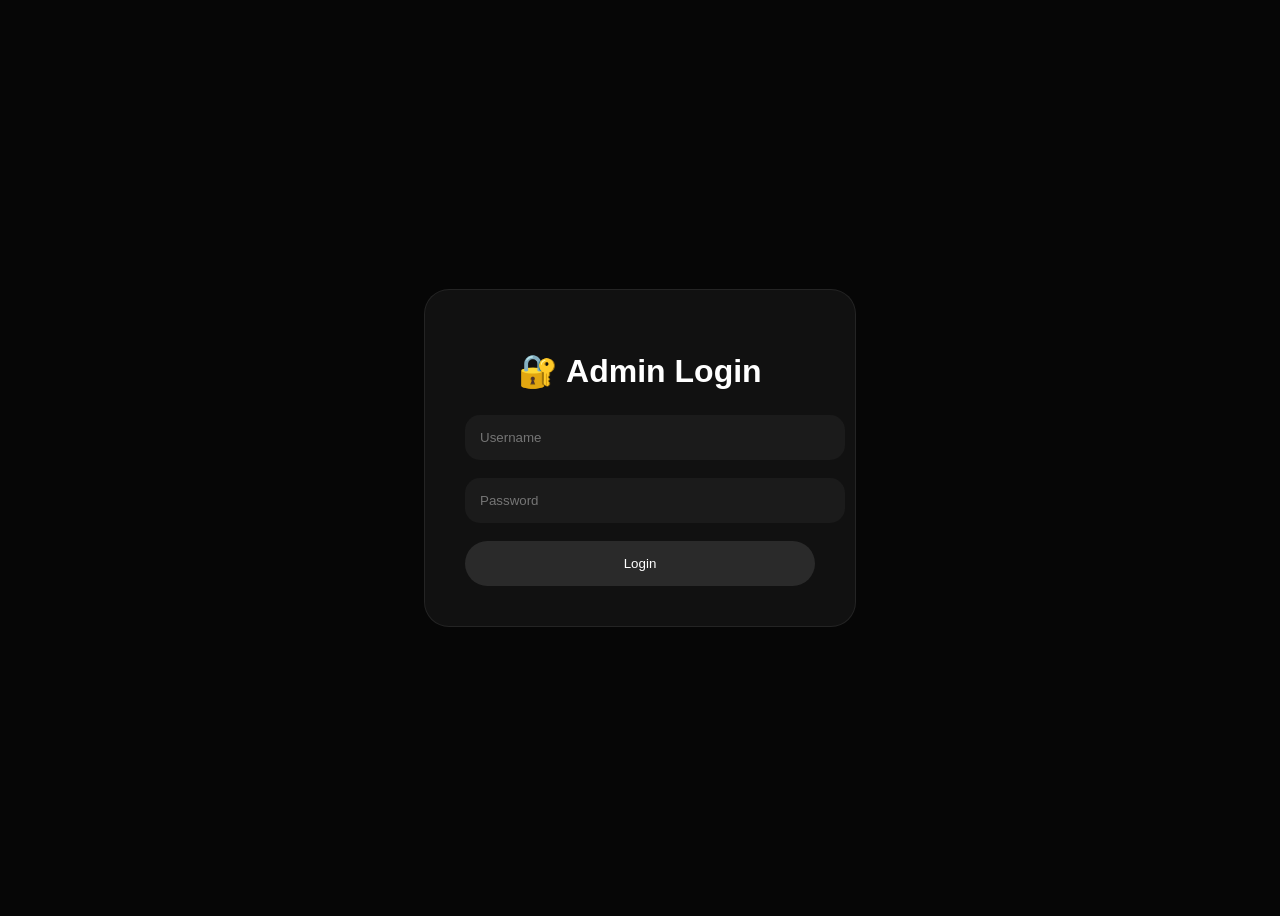
==== admin.html @ 93254832 "Add files via upload" ====
<!DOCTYPE html>
<html lang="en">
<head>
<meta charset="UTF-8">
<title>Noctisvora Admin Pro</title>

<style>

body{
    margin:0;
    background:#0b0b0f;
    color:#eaeaea;
    font-family:system-ui, Poppins, sans-serif;
    padding:25px;
}

/* TOP BAR */
h1{
    margin-bottom:10px;
    font-weight:600;
}

.stats{
    display:flex;
    gap:15px;
    margin:20px 0;
    flex-wrap:wrap;
}

.stat{
    background:#141420;
    padding:12px 18px;
    border-radius:14px;
    border:1px solid rgba(255,255,255,0.06);
    min-width:120px;
}

.stat span{
    font-size:20px;
    font-weight:bold;
    display:block;
    margin-top:5px;
}

/* SEARCH BAR */
.topbar{
    display:flex;
    gap:10px;
    flex-wrap:wrap;
    margin:15px 0 25px;
}

input, select{
    padding:10px 12px;
    border-radius:10px;
    border:none;
    outline:none;
    background:#1a1a24;
    color:white;
}

/* CARDS */
.card{
    background:linear-gradient(145deg,#141420,#101018);
    padding:18px;
    border-radius:16px;
    margin-bottom:15px;
    border:1px solid rgba(255,255,255,0.06);
}

.card h3{
    margin:0 0 5px;
}

small{
    color:#9aa0a6;
}

/* BUTTONS */
.btn{
    padding:7px 10px;
    margin-right:5px;
    border:none;
    border-radius:8px;
    cursor:pointer;
    font-size:12px;
}

.pending{ background:#6b6b6b; color:white; }
.progress{ background:#ff9f1c; color:black; }
.done{ background:#2ecc71; color:black; }
.delete{ background:#ff4d4d; color:white; }

.btn:hover{
    opacity:0.85;
}

.status{
    margin-top:8px;
    font-weight:600;
}

</style>

</head>

<body>

<h1>🚀 Noctisvora Admin Dashboard</h1>

<!-- STATS -->
<div class="stats">
    <div class="stat">Pending <span id="pendingCount">0</span></div>
    <div class="stat">In Progress <span id="progressCount">0</span></div>
    <div class="stat">Completed <span id="doneCount">0</span></div>
</div>

<!-- SEARCH -->
<div class="topbar">
    <input id="search" placeholder="Search name/email...">
    <select id="filter">
        <option value="All">All</option>
        <option value="Pending">Pending</option>
        <option value="In Progress">In Progress</option>
        <option value="Completed">Completed</option>
    </select>
</div>

<div id="container"></div>

<script>

if(localStorage.getItem("adminLoggedIn") !== "true"){
    window.location.href = "admin-login.html";
}

let dataStore = [];

async function loadData(){

    const res = await fetch("http://localhost:3000/requests");
    dataStore = await res.json();

    updateStats();
    render();
}

/* STATS FUNCTION */
function updateStats(){

    let pending = 0, progress = 0, done = 0;

    dataStore.forEach(i=>{
        if(i.status === "Pending") pending++;
        else if(i.status === "In Progress") progress++;
        else if(i.status === "Completed") done++;
    });

    document.getElementById("pendingCount").innerText = pending;
    document.getElementById("progressCount").innerText = progress;
    document.getElementById("doneCount").innerText = done;
}

/* RENDER */
function render(){

    const search = document.getElementById("search").value.toLowerCase();
    const filter = document.getElementById("filter").value;

    let filtered = dataStore.filter(item => {

        return (
            (item.name.toLowerCase().includes(search) ||
            item.email.toLowerCase().includes(search)) &&
            (filter === "All" || item.status === filter)
        );

    });

    const container = document.getElementById("container");
    container.innerHTML = "";

    filtered.forEach(item => {

        container.innerHTML += `
        <div class="card">

            <h3>${item.name}</h3>
            <small>${item.email}</small>

            <p><b>Budget:</b> ${item.budget}</p>
            <p><b>Project:</b> ${item.project}</p>

            <div class="status">Status: ${item.status}</div>

            <br>

            <button class="btn pending" onclick="update(${item.id},'Pending')">Pending</button>
            <button class="btn progress" onclick="update(${item.id},'In Progress')">Progress</button>
            <button class="btn done" onclick="update(${item.id},'Completed')">Done</button>
            <button class="btn delete" onclick="del(${item.id})">Delete</button>

        </div>
        `;

    });

}

/* UPDATE STATUS */
async function update(id,status){

    await fetch(`http://localhost:3000/requests/${id}`,{
        method:"PUT",
        headers:{"Content-Type":"application/json"},
        body:JSON.stringify({status})
    });

    loadData();

}

/* DELETE */
async function del(id){

    await fetch(`http://localhost:3000/requests/${id}`,{
        method:"DELETE"
    });

    loadData();

}

/* EVENTS */
document.getElementById("search").addEventListener("input",render);
document.getElementById("filter").addEventListener("change",render);

loadData();
setInterval(loadData,5000);

</script>

</body>
</html>
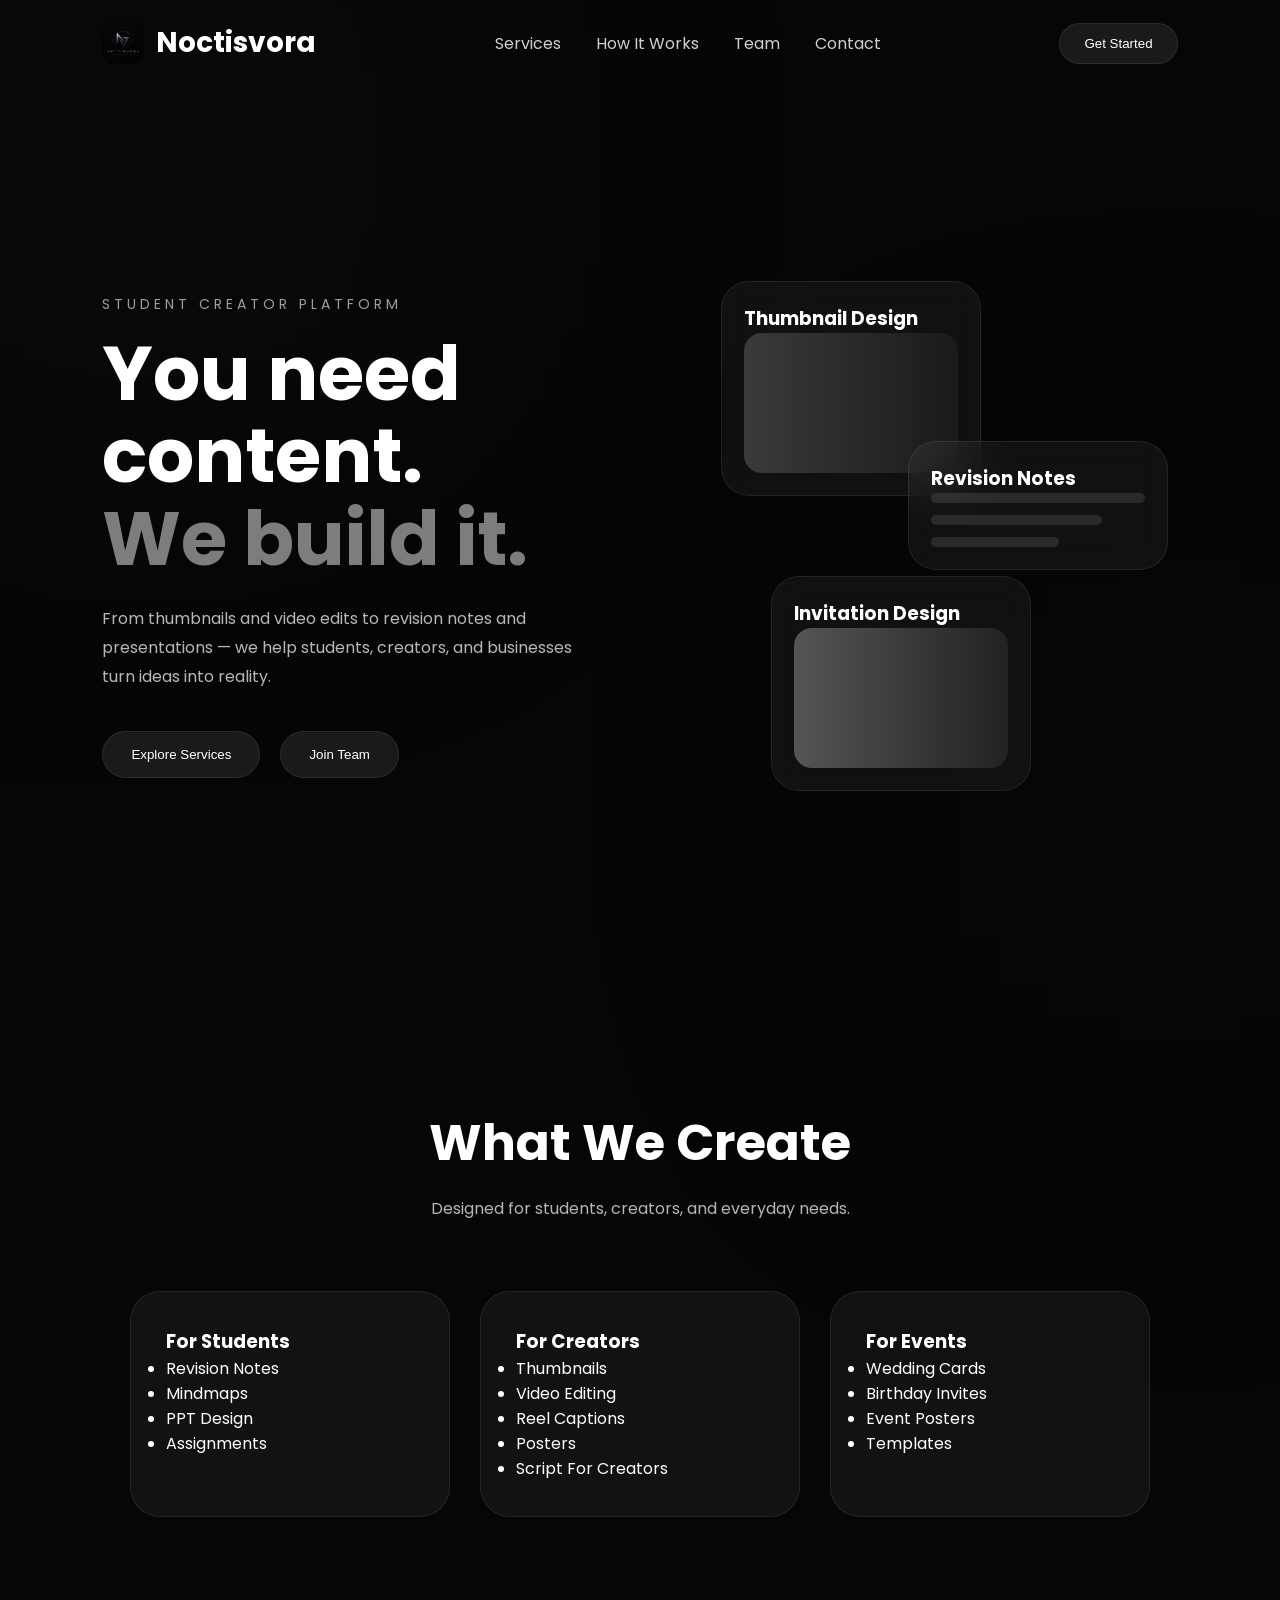
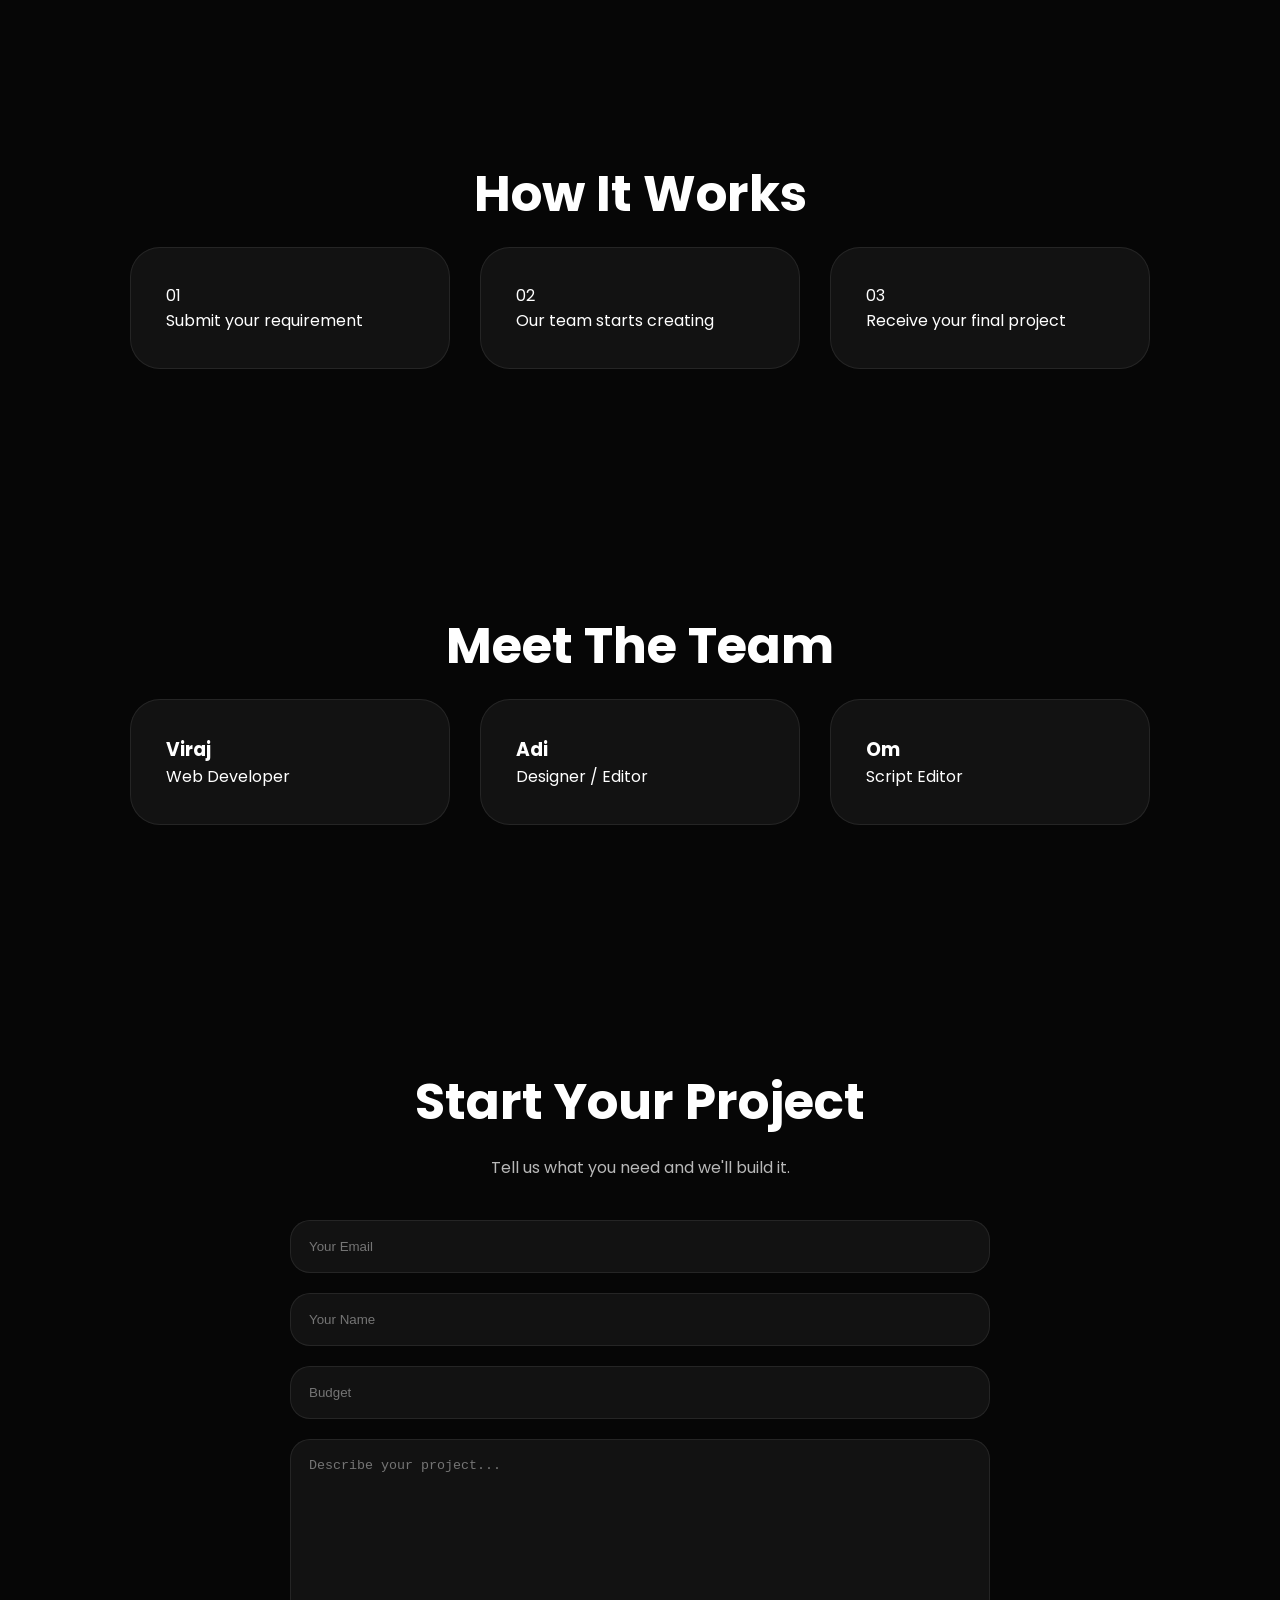
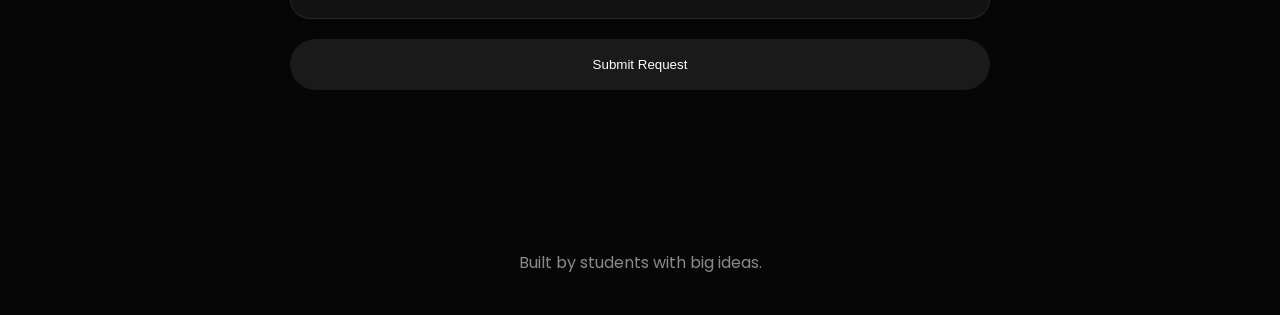
==== commit 781eb6d9: "admin.html" ====
--- a/admin.html
+++ b/admin.html
@@ -1,244 +1,269 @@
 <!DOCTYPE html>
 <html lang="en">
 <head>
-<meta charset="UTF-8">
-<title>Noctisvora Admin Pro</title>
-
-<style>
-
-body{
-    margin:0;
-    background:#0b0b0f;
-    color:#eaeaea;
-    font-family:system-ui, Poppins, sans-serif;
-    padding:25px;
-}
-
-/* TOP BAR */
-h1{
-    margin-bottom:10px;
-    font-weight:600;
-}
-
-.stats{
-    display:flex;
-    gap:15px;
-    margin:20px 0;
-    flex-wrap:wrap;
-}
-
-.stat{
-    background:#141420;
-    padding:12px 18px;
-    border-radius:14px;
-    border:1px solid rgba(255,255,255,0.06);
-    min-width:120px;
-}
-
-.stat span{
-    font-size:20px;
-    font-weight:bold;
-    display:block;
-    margin-top:5px;
-}
-
-/* SEARCH BAR */
-.topbar{
-    display:flex;
-    gap:10px;
-    flex-wrap:wrap;
-    margin:15px 0 25px;
-}
-
-input, select{
-    padding:10px 12px;
-    border-radius:10px;
-    border:none;
-    outline:none;
-    background:#1a1a24;
-    color:white;
-}
-
-/* CARDS */
-.card{
-    background:linear-gradient(145deg,#141420,#101018);
-    padding:18px;
-    border-radius:16px;
-    margin-bottom:15px;
-    border:1px solid rgba(255,255,255,0.06);
-}
-
-.card h3{
-    margin:0 0 5px;
-}
-
-small{
-    color:#9aa0a6;
-}
-
-/* BUTTONS */
-.btn{
-    padding:7px 10px;
-    margin-right:5px;
-    border:none;
-    border-radius:8px;
-    cursor:pointer;
-    font-size:12px;
-}
-
-.pending{ background:#6b6b6b; color:white; }
-.progress{ background:#ff9f1c; color:black; }
-.done{ background:#2ecc71; color:black; }
-.delete{ background:#ff4d4d; color:white; }
-
-.btn:hover{
-    opacity:0.85;
-}
-
-.status{
-    margin-top:8px;
-    font-weight:600;
-}
-
-</style>
-
+    <meta charset="UTF-8" />
+    <meta name="viewport" content="width=device-width, initial-scale=1.0" />
+    <title>zNoctisvora</title>
+
+    <link rel="stylesheet" href="style.css" />
+
+    <link href="https://fonts.googleapis.com/css2?family=Poppins:wght@300;400;500;600;700;800&display=swap" rel="stylesheet">
 </head>
 
 <body>
 
-<h1>🚀 Noctisvora Admin Dashboard</h1>
-
-<!-- STATS -->
-<div class="stats">
-    <div class="stat">Pending <span id="pendingCount">0</span></div>
-    <div class="stat">In Progress <span id="progressCount">0</span></div>
-    <div class="stat">Completed <span id="doneCount">0</span></div>
+    <!-- ================= NAVBAR ================= -->
+
+    <header class="navbar">
+<div class="logo">
+
+    <img src="logo.png" alt="Logo">
+
+    <span>Noctisvora</span>
+
 </div>
 
-<!-- SEARCH -->
-<div class="topbar">
-    <input id="search" placeholder="Search name/email...">
-    <select id="filter">
-        <option value="All">All</option>
-        <option value="Pending">Pending</option>
-        <option value="In Progress">In Progress</option>
-        <option value="Completed">Completed</option>
-    </select>
-</div>
-
-<div id="container"></div>
-
-<script>
-
-if(localStorage.getItem("adminLoggedIn") !== "true"){
-    window.location.href = "admin-login.html";
-}
-
-let dataStore = [];
-
-async function loadData(){
-
-    const res = await fetch("http://localhost:3000/requests");
-    dataStore = await res.json();
-
-    updateStats();
-    render();
-}
-
-/* STATS FUNCTION */
-function updateStats(){
-
-    let pending = 0, progress = 0, done = 0;
-
-    dataStore.forEach(i=>{
-        if(i.status === "Pending") pending++;
-        else if(i.status === "In Progress") progress++;
-        else if(i.status === "Completed") done++;
-    });
-
-    document.getElementById("pendingCount").innerText = pending;
-    document.getElementById("progressCount").innerText = progress;
-    document.getElementById("doneCount").innerText = done;
-}
-
-/* RENDER */
-function render(){
-
-    const search = document.getElementById("search").value.toLowerCase();
-    const filter = document.getElementById("filter").value;
-
-    let filtered = dataStore.filter(item => {
-
-        return (
-            (item.name.toLowerCase().includes(search) ||
-            item.email.toLowerCase().includes(search)) &&
-            (filter === "All" || item.status === filter)
-        );
-
-    });
-
-    const container = document.getElementById("container");
-    container.innerHTML = "";
-
-    filtered.forEach(item => {
-
-        container.innerHTML += `
-        <div class="card">
-
-            <h3>${item.name}</h3>
-            <small>${item.email}</small>
-
-            <p><b>Budget:</b> ${item.budget}</p>
-            <p><b>Project:</b> ${item.project}</p>
-
-            <div class="status">Status: ${item.status}</div>
-
-            <br>
-
-            <button class="btn pending" onclick="update(${item.id},'Pending')">Pending</button>
-            <button class="btn progress" onclick="update(${item.id},'In Progress')">Progress</button>
-            <button class="btn done" onclick="update(${item.id},'Completed')">Done</button>
-            <button class="btn delete" onclick="del(${item.id})">Delete</button>
-
-        </div>
-        `;
-
-    });
-
-}
-
-/* UPDATE STATUS */
-async function update(id,status){
-
-    await fetch(`http://localhost:3000/requests/${id}`,{
-        method:"PUT",
-        headers:{"Content-Type":"application/json"},
-        body:JSON.stringify({status})
-    });
-
-    loadData();
-
-}
-
-/* DELETE */
-async function del(id){
-
-    await fetch(`http://localhost:3000/requests/${id}`,{
-        method:"DELETE"
-    });
-
-    loadData();
-
-}
-
-/* EVENTS */
-document.getElementById("search").addEventListener("input",render);
-document.getElementById("filter").addEventListener("change",render);
-
-loadData();
-setInterval(loadData,5000);
-
-</script>
+       <nav>
+    <ul class="nav-links">
+
+        <li><a href="#services">Services</a></li>
+
+        <li><a href="#works">How It Works</a></li>
+
+        <li><a href="#team">Team</a></li>
+
+        <li><a href="#contact">Contact</a></li>
+
+    </ul>
+</nav>
+
+        <button class="nav-btn" id="getStartedBtn">
+            Get Started
+        </button>
+
+    </header>
+
+
+    <!-- ================= HERO ================= -->
+
+    <section class="hero">
+
+        <div class="hero-text hidden">
+
+            <p class="small-heading">
+                STUDENT CREATOR PLATFORM
+            </p>
+
+            <h1>
+                You need content. <br>
+                <span>We build it.</span>
+            </h1>
+
+            <p class="hero-description">
+                From thumbnails and video edits to revision notes and presentations —
+                we help students, creators, and businesses turn ideas into reality.
+            </p>
+
+            <div class="hero-buttons">
+
+                <button class="primary-btn" id="exploreBtn">
+                    Explore Services
+                </button>
+
+                <button class="secondary-btn" id="joinBtn">
+                    Join Team
+                </button>
+
+            </div>
+
+        </div>
+
+
+        <!-- ================= HERO CARDS ================= -->
+
+        <div class="hero-cards">
+
+            <div class="card card1 hidden">
+                <h3>Thumbnail Design</h3>
+                <div class="dummy-box"></div>
+            </div>
+
+            <div class="card card2 hidden">
+                <h3>Revision Notes</h3>
+
+                <div class="lines">
+                    <div></div>
+                    <div></div>
+                    <div></div>
+                </div>
+            </div>
+
+            <div class="card card3 hidden">
+                <h3>Invitation Design</h3>
+                <div class="dummy-box second"></div>
+            </div>
+
+        </div>
+
+    </section>
+
+
+    <!-- ================= SERVICES ================= -->
+
+    <section class="services" id="services">
+
+        <h2 class="hidden">What We Create</h2>
+
+        <p class="section-description hidden">
+            Designed for students, creators, and everyday needs.
+        </p>
+
+        <div class="service-container">
+
+            <div class="service-card hidden">
+
+                <h3>For Students</h3>
+
+                <ul>
+                    <li>Revision Notes</li>
+                    <li>Mindmaps</li>
+                    <li>PPT Design</li>
+                    <li>Assignments</li>
+                </ul>
+
+            </div>
+
+
+            <div class="service-card hidden">
+
+                <h3>For Creators</h3>
+
+                <ul>
+                    <li>Thumbnails</li>
+                    <li>Video Editing</li>
+                    <li>Reel Captions</li>
+                    <li>Posters</li>
+                    <li>Script For Creators</li>
+                </ul>
+
+            </div>
+
+
+            <div class="service-card hidden">
+
+                <h3>For Events</h3>
+
+                <ul>
+                    <li>Wedding Cards</li>
+                    <li>Birthday Invites</li>
+                    <li>Event Posters</li>
+                    <li>Templates</li>
+                </ul>
+
+            </div>
+
+        </div>
+
+    </section>
+
+
+    <!-- ================= HOW IT WORKS ================= -->
+
+    <section class="works" id="works">
+
+        <h2 class="hidden">How It Works</h2>
+
+        <div class="work-container">
+
+            <div class="work-card hidden">
+                <span>01</span>
+                <p>Submit your requirement</p>
+            </div>
+
+            <div class="work-card hidden">
+                <span>02</span>
+                <p>Our team starts creating</p>
+            </div>
+
+            <div class="work-card hidden">
+                <span>03</span>
+                <p>Receive your final project</p>
+            </div>
+
+        </div>
+
+    </section>
+
+
+    <!-- ================= TEAM ================= -->
+
+    <section class="team" id="team">
+
+        <h2 class="hidden">Meet The Team</h2>
+
+        <div class="team-container">
+
+            <div class="team-card hidden">
+                <h3>Viraj</h3>
+                <p>Web Developer</p>
+            </div>
+
+            <div class="team-card hidden">
+                <h3>Adi</h3>
+                <p>Designer / Editor</p>
+            </div>
+
+            <div class="team-card hidden">
+                <h3>Om</h3>
+                <p>Script Editor</p>
+            </div>
+
+        </div>
+
+    </section>
+
+
+    <!-- ================= CONTACT ================= -->
+
+    <section class="contact" id="contact">
+
+        <h2 class="hidden">Start Your Project</h2>
+
+        <p class="hidden">
+            Tell us what you need and we'll build it.
+        </p>
+
+        <form class="hidden">
+            <input type="email" id="email" placeholder="Your Email" required>
+
+           <input type="text" id="name" placeholder="Your Name" required>
+
+          <input type="text" id="budget" placeholder="Budget">
+
+
+          <textarea id="project" placeholder="Describe your project..." required></textarea>
+
+            <button type="submit">
+                Submit Request
+            </button>
+
+        </form>
+
+    </section>
+
+
+    <!-- ================= FOOTER ================= -->
+
+    <footer class="hidden">
+
+        <p>
+            Built by students with big ideas.
+        </p>
+
+    </footer>
+
+
+    <script src="script.js"></script>
 
 </body>
-</html>+</html>
--- a/style.css
+++ b/style.css
@@ -0,0 +1,415 @@
+*{
+    margin:0;
+    padding:0;
+    box-sizing:border-box;
+}
+
+html{
+    scroll-behavior:smooth;
+}
+
+body{
+    font-family:'Poppins',sans-serif;
+    background:#060606;
+    color:white;
+    overflow-x:hidden;
+}
+
+
+/* ================= BACKGROUND ================= */
+
+body::before{
+    content:"";
+    position:fixed;
+    width:500px;
+    height:500px;
+    background:#2a2a2a;
+    filter:blur(180px);
+    top:-100px;
+    left:-100px;
+    opacity:0.18;
+    z-index:-1;
+}
+
+body::after{
+    content:"";
+    position:fixed;
+    width:400px;
+    height:400px;
+    background:#111111;
+    filter:blur(180px);
+    bottom:-100px;
+    right:-100px;
+    opacity:0.2;
+    z-index:-1;
+}
+
+
+/* ================= NAVBAR ================= */
+
+.navbar{
+    width:100%;
+    padding:22px 8%;
+    display:flex;
+    justify-content:space-between;
+    align-items:center;
+}
+
+.logo{
+    display:flex;
+    align-items:center;
+    gap:12px;
+    font-size:28px;
+    font-weight:700;
+    color:white;
+}
+
+.logo img{
+    width:42px;
+    height:42px;
+    object-fit:cover;
+    border-radius:10px;
+}
+
+
+/* NAV LINKS */
+
+.nav-links{
+    display:flex;
+    gap:35px;
+    list-style:none;
+}
+
+.nav-links li{
+    list-style:none;
+}
+
+.nav-links a{
+    text-decoration:none;
+    color:#d0d0d0;
+    transition:0.3s;
+}
+
+.nav-links a:hover{
+    color:white;
+}
+
+
+/* BUTTON */
+
+.nav-btn{
+    padding:12px 24px;
+    border:none;
+    border-radius:50px;
+    background:#1a1a1a;
+    color:white;
+    border:1px solid rgba(255,255,255,0.08);
+    cursor:pointer;
+    transition:0.3s;
+}
+
+.nav-btn:hover{
+    background:#2a2a2a;
+    transform:translateY(-2px);
+}
+
+
+/* ================= HERO ================= */
+
+.hero{
+    min-height:100vh;
+    padding:80px 8%;
+    display:flex;
+    justify-content:space-between;
+    align-items:center;
+    gap:60px;
+}
+
+.hero-text{
+    width:55%;
+}
+
+.small-heading{
+    color:#9e9e9e;
+    letter-spacing:4px;
+    margin-bottom:18px;
+    font-size:14px;
+}
+
+.hero h1{
+    font-size:75px;
+    line-height:1.1;
+    margin-bottom:25px;
+}
+
+.hero h1 span{
+    color:#7d7d7d;
+}
+
+.hero-description{
+    color:#b8b8b8;
+    line-height:1.8;
+    width:90%;
+    margin-bottom:40px;
+}
+
+.hero-buttons{
+    display:flex;
+    gap:20px;
+}
+
+
+/* BUTTONS */
+
+.primary-btn,
+.secondary-btn{
+    padding:15px 28px;
+    border-radius:50px;
+    border:none;
+    background:#1a1a1a;
+    color:white;
+    cursor:pointer;
+    transition:0.3s;
+    border:1px solid rgba(255,255,255,0.08);
+}
+
+.primary-btn:hover,
+.secondary-btn:hover{
+    transform:translateY(-4px);
+    background:#2a2a2a;
+}
+
+
+/* ================= HERO CARDS ================= */
+
+.hero-cards{
+    width:45%;
+    position:relative;
+    height:550px;
+}
+
+.card{
+    position:absolute;
+    width:260px;
+    padding:22px;
+    border-radius:28px;
+    background:rgba(255,255,255,0.05);
+    border:1px solid rgba(255,255,255,0.08);
+    backdrop-filter:blur(18px);
+    transition:0.4s;
+}
+
+.card:hover{
+    transform:translateY(-10px);
+}
+
+.card1{ top:20px; left:0; }
+.card2{ top:180px; right:10px; }
+.card3{ bottom:20px; left:50px; }
+
+.dummy-box{
+    width:100%;
+    height:140px;
+    border-radius:18px;
+    background:linear-gradient(to right,#3a3a3a,#1a1a1a);
+}
+
+.second{
+    background:linear-gradient(to right,#555,#222);
+}
+
+
+/* IMPORTANT FIX FOR REVISION NOTES */
+
+.lines{
+    width:100%;
+    display:flex;
+    flex-direction:column;
+    gap:12px;
+}
+
+.lines div{
+    height:10px;
+    border-radius:20px;
+    background:rgba(255,255,255,0.1);
+}
+
+.lines div:nth-child(2){
+    width:80%;
+}
+
+.lines div:nth-child(3){
+    width:60%;
+}
+
+
+/* ================= SECTIONS ================= */
+
+section{
+    padding:120px 8%;
+}
+
+section h2{
+    font-size:50px;
+    text-align:center;
+    margin-bottom:15px;
+}
+
+.section-description{
+    text-align:center;
+    color:#b6b6b6;
+    margin-bottom:70px;
+}
+
+
+/* ================= CARDS ================= */
+
+.service-container,
+.work-container,
+.team-container{
+    display:flex;
+    justify-content:center;
+    gap:30px;
+    flex-wrap:wrap;
+}
+
+.service-card,
+.work-card,
+.team-card{
+    width:320px;
+    padding:35px;
+    border-radius:30px;
+    background:rgba(255,255,255,0.05);
+    border:1px solid rgba(255,255,255,0.08);
+    transition:0.3s;
+}
+
+.service-card:hover,
+.work-card:hover,
+.team-card:hover{
+    transform:translateY(-10px);
+}
+
+
+/* ================= CONTACT ================= */
+
+.contact{
+    text-align:center;
+}
+
+.contact p{
+    color:#b8b8b8;
+    margin-bottom:40px;
+}
+
+form{
+    max-width:700px;
+    margin:auto;
+    display:flex;
+    flex-direction:column;
+    gap:20px;
+}
+
+input,
+textarea{
+    padding:18px;
+    border-radius:20px;
+    border:1px solid rgba(255,255,255,0.08);
+    background:rgba(255,255,255,0.05);
+    color:white;
+    outline:none;
+}
+
+textarea{
+    height:180px;
+    resize:none;
+}
+
+
+/* BUTTON */
+
+form button{
+    padding:18px;
+    border:none;
+    border-radius:50px;
+    background:#1a1a1a;
+    color:white;
+    cursor:pointer;
+    transition:0.3s;
+}
+
+form button:hover{
+    background:#2a2a2a;
+    transform:translateY(-3px);
+}
+
+
+/* ================= FOOTER ================= */
+
+footer{
+    padding:40px;
+    text-align:center;
+    color:#8a8a8a;
+}
+
+
+/* ================= RESPONSIVE ================= */
+
+@media(max-width:1100px){
+    .hero{
+        flex-direction:column;
+    }
+
+    .hero-text,
+    .hero-cards{
+        width:100%;
+    }
+
+    .hero h1{
+        font-size:58px;
+    }
+
+    .hero-cards{
+        height:700px;
+    }
+}
+
+@media(max-width:768px){
+
+    .navbar{
+        flex-direction:column;
+        gap:20px;
+    }
+
+    .nav-links{
+        gap:18px;
+        flex-wrap:wrap;
+        justify-content:center;
+    }
+
+    .hero h1{
+        font-size:45px;
+    }
+
+    .hero-buttons{
+        flex-direction:column;
+    }
+
+    .card{
+        width:220px;
+    }
+
+    section h2{
+        font-size:38px;
+    }
+}
+.hidden{
+    opacity:0;
+    transform:translateY(50px);
+    transition:all 0.8s ease;
+}
+
+.show{
+    opacity:1;
+    transform:translateY(0);
+}
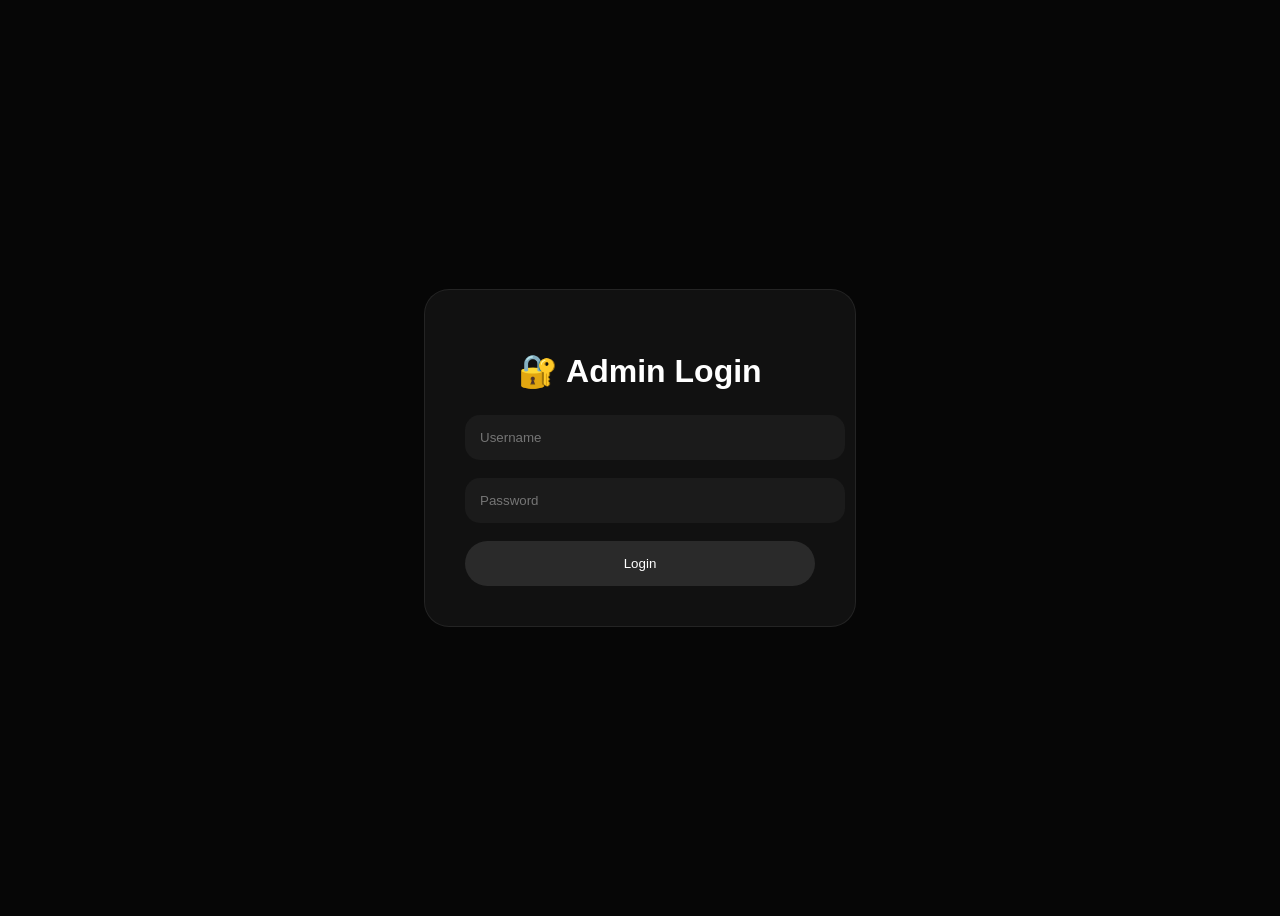
==== commit b649668f: "admin.html" ====
--- a/admin.html
+++ b/admin.html
@@ -1,269 +1,256 @@
 <!DOCTYPE html>
 <html lang="en">
 <head>
-    <meta charset="UTF-8" />
-    <meta name="viewport" content="width=device-width, initial-scale=1.0" />
-    <title>zNoctisvora</title>
-
-    <link rel="stylesheet" href="style.css" />
-
-    <link href="https://fonts.googleapis.com/css2?family=Poppins:wght@300;400;500;600;700;800&display=swap" rel="stylesheet">
+<meta charset="UTF-8">
+<title>Noctisvora Admin Pro</title>
+
+<style>
+
+body{
+    margin:0;
+    background:#0b0b0f;
+    color:#eaeaea;
+    font-family:system-ui, Poppins, sans-serif;
+    padding:25px;
+}
+
+/* TOP BAR */
+h1{
+    margin-bottom:10px;
+    font-weight:600;
+}
+
+.stats{
+    display:flex;
+    gap:15px;
+    margin:20px 0;
+    flex-wrap:wrap;
+}
+
+.stat{
+    background:#141420;
+    padding:12px 18px;
+    border-radius:14px;
+    border:1px solid rgba(255,255,255,0.06);
+    min-width:120px;
+}
+
+.stat span{
+    font-size:20px;
+    font-weight:bold;
+    display:block;
+    margin-top:5px;
+}
+
+/* SEARCH BAR */
+.topbar{
+    display:flex;
+    gap:10px;
+    flex-wrap:wrap;
+    margin:15px 0 25px;
+}
+
+input, select{
+    padding:10px 12px;
+    border-radius:10px;
+    border:none;
+    outline:none;
+    background:#1a1a24;
+    color:white;
+}
+
+/* CARDS */
+.card{
+    background:linear-gradient(145deg,#141420,#101018);
+    padding:18px;
+    border-radius:16px;
+    margin-bottom:15px;
+    border:1px solid rgba(255,255,255,0.06);
+}
+
+.card h3{
+    margin:0 0 5px;
+}
+
+small{
+    color:#9aa0a6;
+}
+
+/* BUTTONS */
+.btn{
+    padding:7px 10px;
+    margin-right:5px;
+    border:none;
+    border-radius:8px;
+    cursor:pointer;
+    font-size:12px;
+}
+
+.pending{ background:#6b6b6b; color:white; }
+.progress{ background:#ff9f1c; color:black; }
+.done{ background:#2ecc71; color:black; }
+.delete{ background:#ff4d4d; color:white; }
+
+.btn:hover{
+    opacity:0.85;
+}
+
+.status{
+    margin-top:8px;
+    font-weight:600;
+}
+
+</style>
+
 </head>
 
 <body>
 
-    <!-- ================= NAVBAR ================= -->
-
-    <header class="navbar">
-<div class="logo">
-
-    <img src="logo.png" alt="Logo">
-
-    <span>Noctisvora</span>
-
+<h1>🚀 Noctisvora Admin Dashboard</h1>
+
+<!-- STATS -->
+<div class="stats">
+    <div class="stat">Pending <span id="pendingCount">0</span></div>
+    <div class="stat">In Progress <span id="progressCount">0</span></div>
+    <div class="stat">Completed <span id="doneCount">0</span></div>
 </div>
 
-       <nav>
-    <ul class="nav-links">
-
-        <li><a href="#services">Services</a></li>
-
-        <li><a href="#works">How It Works</a></li>
-
-        <li><a href="#team">Team</a></li>
-
-        <li><a href="#contact">Contact</a></li>
-
-    </ul>
-</nav>
-
-        <button class="nav-btn" id="getStartedBtn">
-            Get Started
-        </button>
-
-    </header>
-
-
-    <!-- ================= HERO ================= -->
-
-    <section class="hero">
-
-        <div class="hero-text hidden">
-
-            <p class="small-heading">
-                STUDENT CREATOR PLATFORM
-            </p>
-
-            <h1>
-                You need content. <br>
-                <span>We build it.</span>
-            </h1>
-
-            <p class="hero-description">
-                From thumbnails and video edits to revision notes and presentations —
-                we help students, creators, and businesses turn ideas into reality.
-            </p>
-
-            <div class="hero-buttons">
-
-                <button class="primary-btn" id="exploreBtn">
-                    Explore Services
-                </button>
-
-                <button class="secondary-btn" id="joinBtn">
-                    Join Team
-                </button>
-
-            </div>
+<!-- SEARCH -->
+<div class="topbar">
+    <input id="search" placeholder="Search name/email...">
+    <select id="filter">
+        <option value="All">All</option>
+        <option value="Pending">Pending</option>
+        <option value="In Progress">In Progress</option>
+        <option value="Completed">Completed</option>
+    </select>
+</div>
+
+<div id="container"></div>
+
+<script>
+
+if (localStorage.getItem("adminLoggedIn") !== "true") {
+    window.location.href = "admin-login.html";
+}
+
+const BASE_URL = "https://noctisvora.onrender.com";
+
+let dataStore = [];
+
+/* ================= LOAD ================= */
+
+async function loadData() {
+    try {
+        const res = await fetch(`${BASE_URL}/requests`);
+        dataStore = await res.json();
+
+        updateStats();
+        render();
+
+    } catch (err) {
+        console.log("Fetch Error:", err);
+    }
+}
+
+/* ================= STATS ================= */
+
+function updateStats() {
+
+    let pending = 0, progress = 0, done = 0;
+
+    dataStore.forEach(i => {
+
+        const status = i.status || "Pending";
+
+        if (status === "Pending") pending++;
+        else if (status === "In Progress") progress++;
+        else if (status === "Completed") done++;
+
+    });
+
+    document.getElementById("pendingCount").innerText = pending;
+    document.getElementById("progressCount").innerText = progress;
+    document.getElementById("doneCount").innerText = done;
+}
+
+/* ================= RENDER ================= */
+
+function render() {
+
+    const search = document.getElementById("search").value.toLowerCase();
+    const filter = document.getElementById("filter").value;
+
+    let filtered = dataStore.filter(item => {
+
+        const status = item.status || "Pending";
+
+        return (
+            (item.name?.toLowerCase().includes(search) ||
+             item.email?.toLowerCase().includes(search)) &&
+            (filter === "All" || status === filter)
+        );
+
+    });
+
+    const container = document.getElementById("container");
+    container.innerHTML = "";
+
+    filtered.forEach(item => {
+
+        container.innerHTML += `
+        <div class="card">
+
+            <h3>${item.name}</h3>
+            <small>${item.email}</small>
+
+            <p><b>Budget:</b> ${item.budget}</p>
+            <p><b>Project:</b> ${item.project}</p>
+
+            <div class="status">Status: ${item.status || "Pending"}</div>
+
+            <br>
+
+            <button class="btn pending" onclick="updateStatus(${item.id},'Pending')">Pending</button>
+            <button class="btn progress" onclick="updateStatus(${item.id},'In Progress')">Progress</button>
+            <button class="btn done" onclick="updateStatus(${item.id},'Completed')">Done</button>
+            <button class="btn delete" onclick="deleteReq(${item.id})">Delete</button>
 
         </div>
-
-
-        <!-- ================= HERO CARDS ================= -->
-
-        <div class="hero-cards">
-
-            <div class="card card1 hidden">
-                <h3>Thumbnail Design</h3>
-                <div class="dummy-box"></div>
-            </div>
-
-            <div class="card card2 hidden">
-                <h3>Revision Notes</h3>
-
-                <div class="lines">
-                    <div></div>
-                    <div></div>
-                    <div></div>
-                </div>
-            </div>
-
-            <div class="card card3 hidden">
-                <h3>Invitation Design</h3>
-                <div class="dummy-box second"></div>
-            </div>
-
-        </div>
-
-    </section>
-
-
-    <!-- ================= SERVICES ================= -->
-
-    <section class="services" id="services">
-
-        <h2 class="hidden">What We Create</h2>
-
-        <p class="section-description hidden">
-            Designed for students, creators, and everyday needs.
-        </p>
-
-        <div class="service-container">
-
-            <div class="service-card hidden">
-
-                <h3>For Students</h3>
-
-                <ul>
-                    <li>Revision Notes</li>
-                    <li>Mindmaps</li>
-                    <li>PPT Design</li>
-                    <li>Assignments</li>
-                </ul>
-
-            </div>
-
-
-            <div class="service-card hidden">
-
-                <h3>For Creators</h3>
-
-                <ul>
-                    <li>Thumbnails</li>
-                    <li>Video Editing</li>
-                    <li>Reel Captions</li>
-                    <li>Posters</li>
-                    <li>Script For Creators</li>
-                </ul>
-
-            </div>
-
-
-            <div class="service-card hidden">
-
-                <h3>For Events</h3>
-
-                <ul>
-                    <li>Wedding Cards</li>
-                    <li>Birthday Invites</li>
-                    <li>Event Posters</li>
-                    <li>Templates</li>
-                </ul>
-
-            </div>
-
-        </div>
-
-    </section>
-
-
-    <!-- ================= HOW IT WORKS ================= -->
-
-    <section class="works" id="works">
-
-        <h2 class="hidden">How It Works</h2>
-
-        <div class="work-container">
-
-            <div class="work-card hidden">
-                <span>01</span>
-                <p>Submit your requirement</p>
-            </div>
-
-            <div class="work-card hidden">
-                <span>02</span>
-                <p>Our team starts creating</p>
-            </div>
-
-            <div class="work-card hidden">
-                <span>03</span>
-                <p>Receive your final project</p>
-            </div>
-
-        </div>
-
-    </section>
-
-
-    <!-- ================= TEAM ================= -->
-
-    <section class="team" id="team">
-
-        <h2 class="hidden">Meet The Team</h2>
-
-        <div class="team-container">
-
-            <div class="team-card hidden">
-                <h3>Viraj</h3>
-                <p>Web Developer</p>
-            </div>
-
-            <div class="team-card hidden">
-                <h3>Adi</h3>
-                <p>Designer / Editor</p>
-            </div>
-
-            <div class="team-card hidden">
-                <h3>Om</h3>
-                <p>Script Editor</p>
-            </div>
-
-        </div>
-
-    </section>
-
-
-    <!-- ================= CONTACT ================= -->
-
-    <section class="contact" id="contact">
-
-        <h2 class="hidden">Start Your Project</h2>
-
-        <p class="hidden">
-            Tell us what you need and we'll build it.
-        </p>
-
-        <form class="hidden">
-            <input type="email" id="email" placeholder="Your Email" required>
-
-           <input type="text" id="name" placeholder="Your Name" required>
-
-          <input type="text" id="budget" placeholder="Budget">
-
-
-          <textarea id="project" placeholder="Describe your project..." required></textarea>
-
-            <button type="submit">
-                Submit Request
-            </button>
-
-        </form>
-
-    </section>
-
-
-    <!-- ================= FOOTER ================= -->
-
-    <footer class="hidden">
-
-        <p>
-            Built by students with big ideas.
-        </p>
-
-    </footer>
-
-
-    <script src="script.js"></script>
+        `;
+    });
+}
+
+/* ================= UPDATE ================= */
+
+async function updateStatus(id, status) {
+    await fetch(`${BASE_URL}/requests/${id}`, {
+        method: "PUT",
+        headers: { "Content-Type": "application/json" },
+        body: JSON.stringify({ status })
+    });
+
+    loadData();
+}
+
+/* ================= DELETE ================= */
+
+async function deleteReq(id) {
+    await fetch(`${BASE_URL}/requests/${id}`, {
+        method: "DELETE"
+    });
+
+    loadData();
+}
+
+/* ================= EVENTS ================= */
+
+document.getElementById("search").addEventListener("input", render);
+document.getElementById("filter").addEventListener("change", render);
+
+loadData();
+setInterval(loadData, 5000);
+</script>
 
 </body>
 </html>
